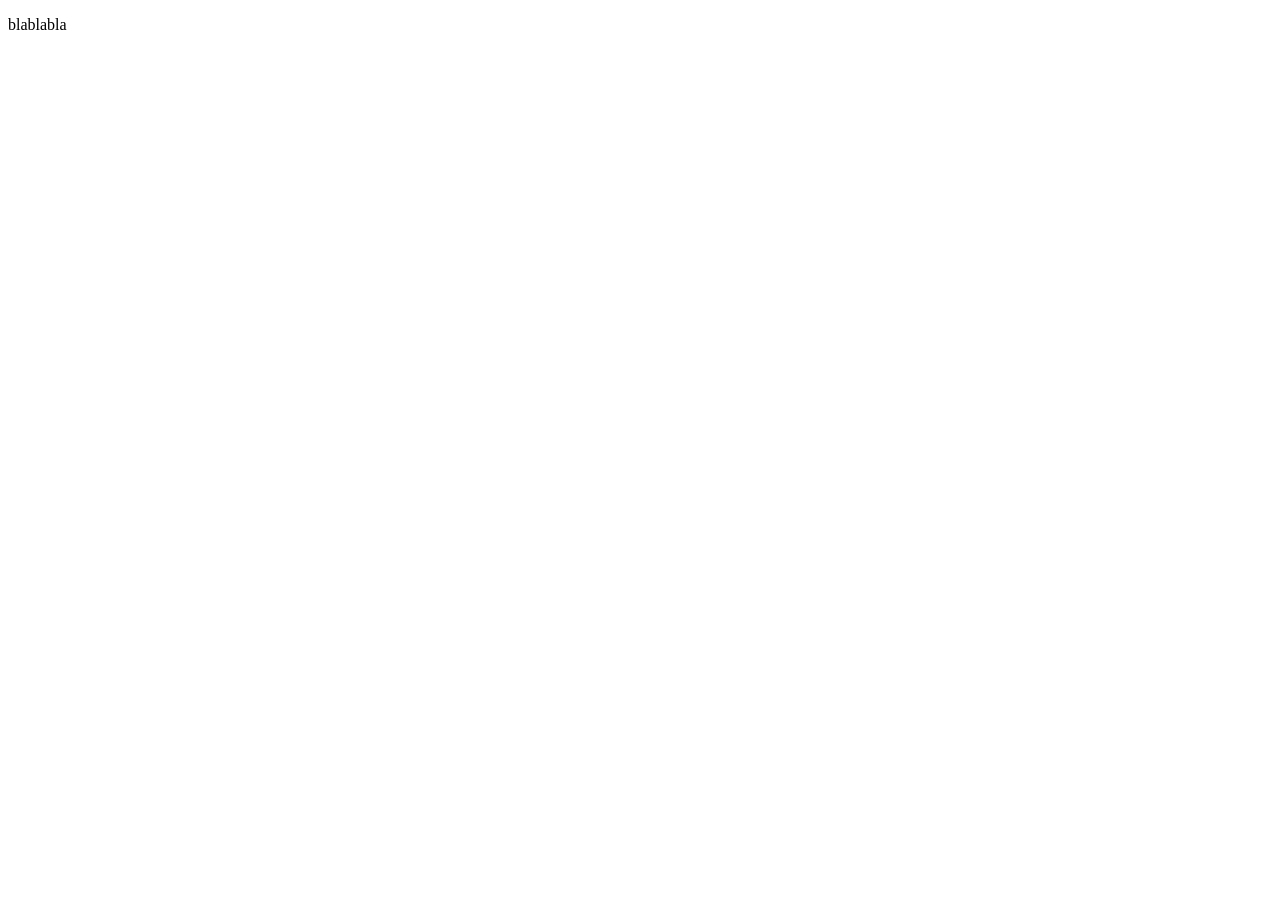
==== index.html @ d9cf4b91 "ajout js" ====
<!DOCTYPE html>
<html lang="en">
<head>
    <meta charset="UTF-8">
    <meta name="viewport" content="width=device-width, initial-scale=1.0">
    <title>Document</title>
    <link rel="stylesheet" href="style.css">
    
</head>
<body>
    <p>blablabla</p>
    <script src="script.js"></script>
</body>
</html>
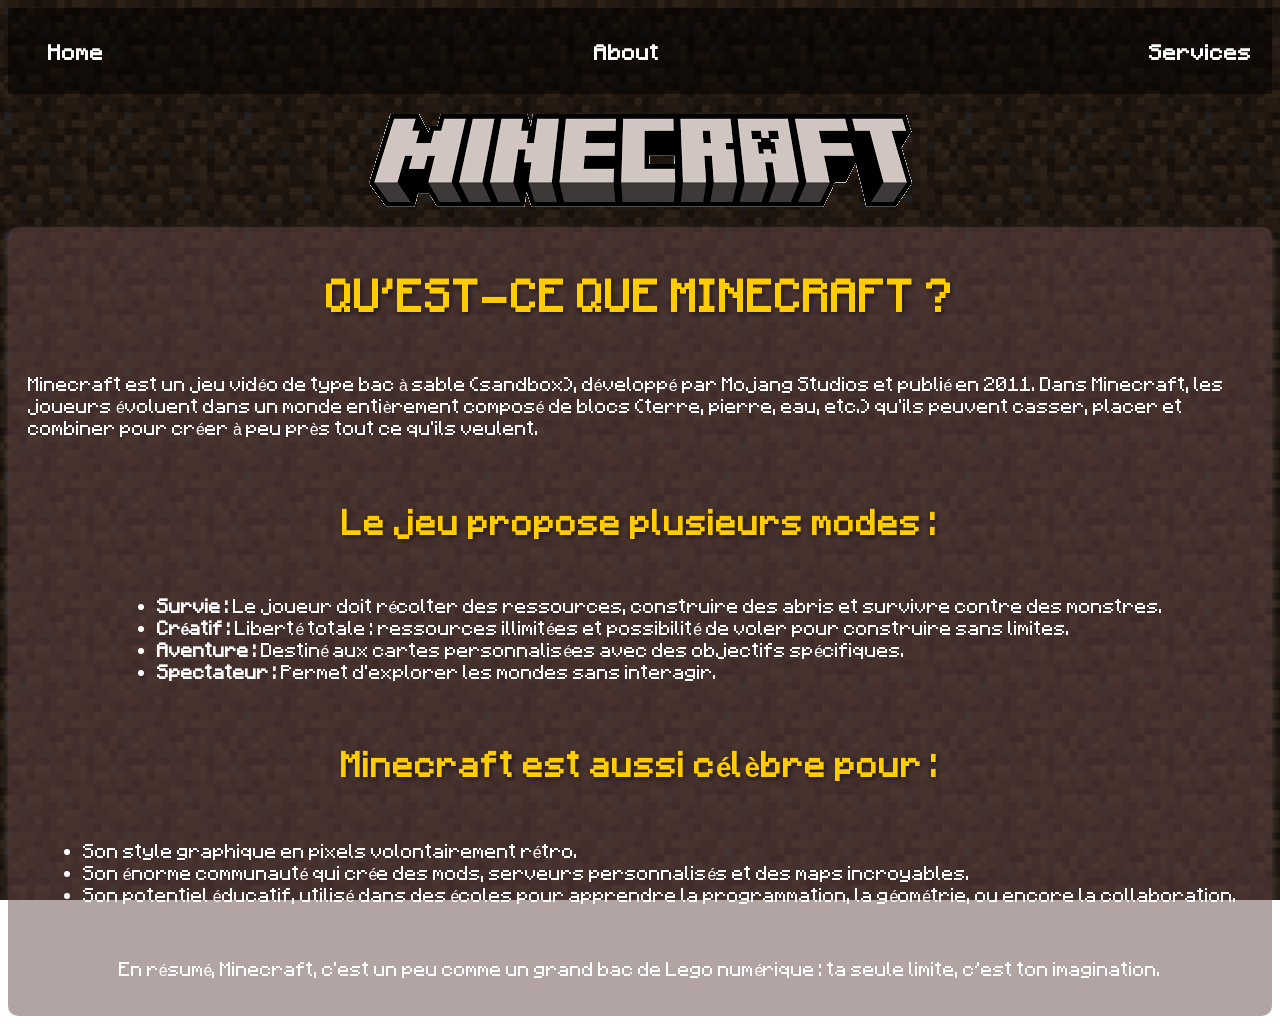
==== commit a2360d5f: "Pending changes exported from your codespace" ====
--- a/index.html
+++ b/index.html
@@ -8,7 +8,39 @@
     
 </head>
 <body>
-    <p>blablabla</p>
     <script src="script.js"></script>
+    <nav id='nav'>
+        <ul id="nav-list">
+            <li><a href="#home">Home</a></li>
+            <li><a href="#about">About</a></li>
+            <li><a href="#services">Services</a></li>
+            <li><a href="#contact">Contact</a></li>
+        </ul>
+        
+    </nav>
+    
 </body>
+<img src="logo.png" alt="Logo" id="logo">
+<div>
+    
+    <h1>Qu’est-ce que Minecraft ?</h1>
+    <p>Minecraft est un jeu vidéo de type bac à sable (sandbox), développé par Mojang Studios et publié en 2011. Dans Minecraft, les joueurs évoluent dans un monde entièrement composé de blocs (terre, pierre, eau, etc.) qu'ils peuvent casser, placer et combiner pour créer à peu près tout ce qu'ils veulent.</p>
+    
+    <h3>Le jeu propose plusieurs modes :</h3>
+    <ul>
+        <li><strong>Survie :</strong> Le joueur doit récolter des ressources, construire des abris et survivre contre des monstres.</li>
+        <li><strong>Créatif :</strong> Liberté totale : ressources illimitées et possibilité de voler pour construire sans limites.</li>
+        <li><strong>Aventure :</strong> Destiné aux cartes personnalisées avec des objectifs spécifiques.</li>
+        <li><strong>Spectateur :</strong> Permet d'explorer les mondes sans interagir.</li>
+    </ul>
+    
+    <h3>Minecraft est aussi célèbre pour :</h3>
+    <ul>
+        <li>Son style graphique en pixels volontairement rétro.</li>
+        <li>Son énorme communauté qui crée des mods, serveurs personnalisés et des maps incroyables.</li>
+        <li>Son potentiel éducatif, utilisé dans des écoles pour apprendre la programmation, la géométrie, ou encore la collaboration.</li>
+    </ul>
+    
+    <p>En résumé, Minecraft, c'est un peu comme un grand bac de Lego numérique : ta seule limite, c’est ton imagination.</p>
+</div>
 </html>
--- a/style.css
+++ b/style.css
@@ -0,0 +1,92 @@
+body {
+    background-image: url('Dirt_background_JE2.png'); /* Définit une image de fond pour le corps de la page */
+    background-size: cover; /* L'image de fond couvre toute la surface */
+    background-repeat: no-repeat; /* Empêche la répétition de l'image de fond */
+    background-attachment: fixed; /* L'image de fond reste fixe lors du défilement */
+    background-position: center; /* Centre l'image de fond */
+    color: #fff; /* Assure que le texte est visible sur un fond sombre */
+    z-index: 1; /* Le texte reste au-dessus des autres éléments avec un z-index inférieur */
+    font-family: 'CustomFont', sans-serif; /* Définit une police personnalisée pour le texte */
+}
+
+@font-face {
+    font-family: 'CustomFont'; /* Déclare une police personnalisée nommée 'CustomFont' */
+    src: url('fonte.woff') format('woff'); /* Spécifie le fichier source de la police */
+}
+
+nav {
+    display: flex; /* Utilise Flexbox pour organiser les éléments de la navigation */
+    flex-direction: row; /* Aligne les éléments de navigation en ligne */
+    justify-content: start; /* Aligne les éléments au début de la ligne */
+    align-items: center; /* Centre les éléments verticalement */
+    top: 0; /* Positionne la barre de navigation en haut */
+    width: 100%; /* La barre de navigation occupe toute la largeur */
+    z-index: 2; /* Assure que la barre de navigation reste au-dessus des autres éléments */
+    background-color: rgba(0, 0, 0, 0.5); /* Définit une couleur de fond sombre avec transparence */
+}
+
+nav a {
+    display: flex; /* Utilise Flexbox pour les liens de navigation */
+    flex-direction: row; /* Aligne le contenu des liens en ligne */
+    color: #fff; /* Définit la couleur du texte des liens en blanc */
+    text-decoration: none; /* Supprime le soulignement des liens */
+    font-size: 18px; /* Définit la taille de la police des liens */
+    font-weight: bold; /* Rend le texte des liens en gras */
+    padding: 12px 10px; /* Ajoute un espacement interne aux liens */
+    transition: color 0.3s ease; /* Ajoute une transition fluide pour le changement de couleur */
+}
+nav a:hover {
+    color: #ffcc00; /* Change la couleur des liens au survol */
+}
+
+#nav-list {
+    display: flex; /* Utilise Flexbox pour organiser les éléments de la liste de navigation */
+    flex-direction: row; /* Aligne les éléments de la liste en ligne */
+    gap: 470px; /* Définit un espacement entre les éléments de la liste */
+    align-items: center; /* Centre les éléments verticalement */
+    padding: 10px 20px; /* Ajoute un espacement interne à la liste */
+    list-style: none; /* Supprime les puces de la liste */
+    margin: 10px 10px; /* Ajoute une marge autour de la liste */
+}
+div {
+    display: flex; /* Utilise Flexbox pour organiser les éléments */
+    flex-wrap: wrap; /* Permet aux éléments de passer à la ligne si nécessaire */
+    justify-content: center; /* Centre les éléments horizontalement */
+    align-items: flex-start; /* Aligne les éléments en haut */
+    gap: 20px; /* Ajoute un espacement entre les éléments */
+    padding: 20px; /* Ajoute un espacement interne au conteneur */
+    margin: 0 auto; /* Centre le conteneur horizontalement */
+    max-width: 1600px; /* Définit une largeur maximale pour le conteneur */
+    background-color: rgb(104, 75, 75, 0.5); /* Ajoute un fond semi-transparent */
+    border-radius: 10px; /* Arrondit les coins du conteneur */
+    box-shadow: 0 4px 8px rgba(255, 255, 255, 0.2); /* Ajoute une ombre au conteneur */
+}
+h1{
+    font-size: 36px; /* Définit la taille de la police des titres */
+    margin-bottom: 20px; /* Ajoute une marge en bas des titres */
+    text-align: center; /* Centre le texte des titres */
+    color: #ffcc00; /* Change la couleur des titres */
+    text-shadow: 2px 2px 4px rgba(0, 0, 0, 0.5); /* Ajoute une ombre au texte des titres */
+    font-family: 'CustomFont', sans-serif; /* Utilise la police personnalisée pour les titres */
+    font-weight: bold; /* Rend le texte des titres en gras */
+    text-transform: uppercase; /* Met le texte en majuscules */
+    letter-spacing: 1px; /* Ajoute un espacement entre les lettres */
+}
+h2, h3{
+    font-size: 28px; /* Définit la taille de la police des titres */
+    margin-bottom: 20px; /* Ajoute une marge en bas des titres */
+    text-align: center; /* Centre le texte des titres */
+    color: #ffcc00; /* Change la couleur des titres */
+    text-shadow: 2px 2px 4px rgba(0, 0, 0, 0.5); /* Ajoute une ombre au texte des titres */
+    font-family: 'CustomFont', sans-serif; /* Utilise la police personnalisée pour les titres */
+    font-weight: bold; /* Rend le texte des titres en gras */
+    letter-spacing: 1px; /* Ajoute un espacement entre les lettres */
+}
+img {
+    display: block; /* Définit l'image comme un bloc pour permettre le centrage */
+    margin-left: auto; /* Centre horizontalement l'image */
+    margin-right: auto; /* Centre horizontalement l'image */
+    margin-top: 20px; /* Ajoute une marge en haut des images */
+    margin-bottom: 20px; /* Ajoute une marge en bas des images */
+    max-width: 100%; /* Limite la largeur des images à 100% de leur conteneur */
+}
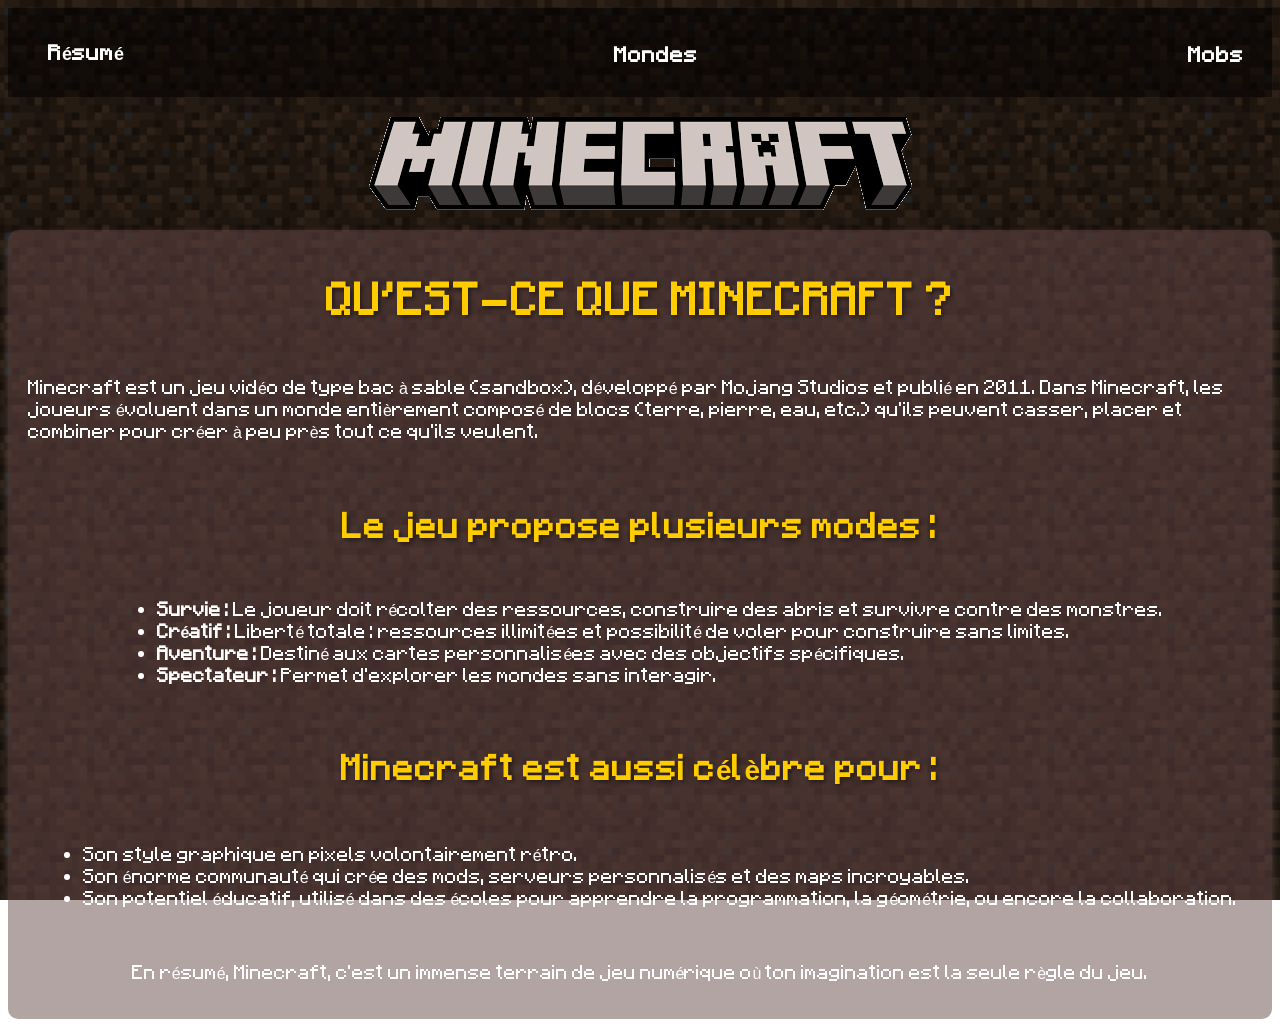
==== commit a7746064: "Ajout de la deuxième page mondes.html et de son css mondes.css git push" ====
--- a/index.html
+++ b/index.html
@@ -11,36 +11,35 @@
     <script src="script.js"></script>
     <nav id='nav'>
         <ul id="nav-list">
-            <li><a href="#home">Home</a></li>
-            <li><a href="#about">About</a></li>
-            <li><a href="#services">Services</a></li>
-            <li><a href="#contact">Contact</a></li>
+            <li><a href="index.html">Résumé</a></li>
+            <li><a href="mondes.html">Mondes</a></li>
+            <li><a href="mobs.html">Mobs</a></li>
+            <li><a href="plus.html">Crédit</a></li>
         </ul>
         
     </nav>
+    <img src="logo.png" alt="Logo" id="logo">
+    <div>
     
+        <h1>Qu’est-ce que Minecraft ?</h1>
+        <p>Minecraft est un jeu vidéo de type bac à sable (sandbox), développé par Mojang Studios et publié en 2011. Dans Minecraft, les joueurs évoluent dans un monde entièrement composé de blocs (terre, pierre, eau, etc.) qu'ils peuvent casser, placer et combiner pour créer à peu près tout ce qu'ils veulent.</p>
+    
+        <h3>Le jeu propose plusieurs modes :</h3>
+        <ul>
+            <li><strong>Survie :</strong> Le joueur doit récolter des ressources, construire des abris et survivre contre des monstres.</li>
+            <li><strong>Créatif :</strong> Liberté totale : ressources illimitées et possibilité de voler pour construire sans limites.</li>
+            <li><strong>Aventure :</strong> Destiné aux cartes personnalisées avec des objectifs spécifiques.</li>
+            <li><strong>Spectateur :</strong> Permet d'explorer les mondes sans interagir.</li>
+        </ul>
+    
+        <h3>Minecraft est aussi célèbre pour :</h3>
+        <ul>
+            <li>Son style graphique en pixels volontairement rétro.</li>
+            <li>Son énorme communauté qui crée des mods, serveurs personnalisés et des maps incroyables.</li>
+            <li>Son potentiel éducatif, utilisé dans des écoles pour apprendre la programmation, la géométrie, ou encore la collaboration.</li>
+        </ul>
+    
+        <p>En résumé, Minecraft, c'est un immense terrain de jeu numérique où ton imagination est la seule règle du jeu.</p>
+</div>
 </body>
-<img src="logo.png" alt="Logo" id="logo">
-<div>
-    
-    <h1>Qu’est-ce que Minecraft ?</h1>
-    <p>Minecraft est un jeu vidéo de type bac à sable (sandbox), développé par Mojang Studios et publié en 2011. Dans Minecraft, les joueurs évoluent dans un monde entièrement composé de blocs (terre, pierre, eau, etc.) qu'ils peuvent casser, placer et combiner pour créer à peu près tout ce qu'ils veulent.</p>
-    
-    <h3>Le jeu propose plusieurs modes :</h3>
-    <ul>
-        <li><strong>Survie :</strong> Le joueur doit récolter des ressources, construire des abris et survivre contre des monstres.</li>
-        <li><strong>Créatif :</strong> Liberté totale : ressources illimitées et possibilité de voler pour construire sans limites.</li>
-        <li><strong>Aventure :</strong> Destiné aux cartes personnalisées avec des objectifs spécifiques.</li>
-        <li><strong>Spectateur :</strong> Permet d'explorer les mondes sans interagir.</li>
-    </ul>
-    
-    <h3>Minecraft est aussi célèbre pour :</h3>
-    <ul>
-        <li>Son style graphique en pixels volontairement rétro.</li>
-        <li>Son énorme communauté qui crée des mods, serveurs personnalisés et des maps incroyables.</li>
-        <li>Son potentiel éducatif, utilisé dans des écoles pour apprendre la programmation, la géométrie, ou encore la collaboration.</li>
-    </ul>
-    
-    <p>En résumé, Minecraft, c'est un peu comme un grand bac de Lego numérique : ta seule limite, c’est ton imagination.</p>
-</div>
 </html>
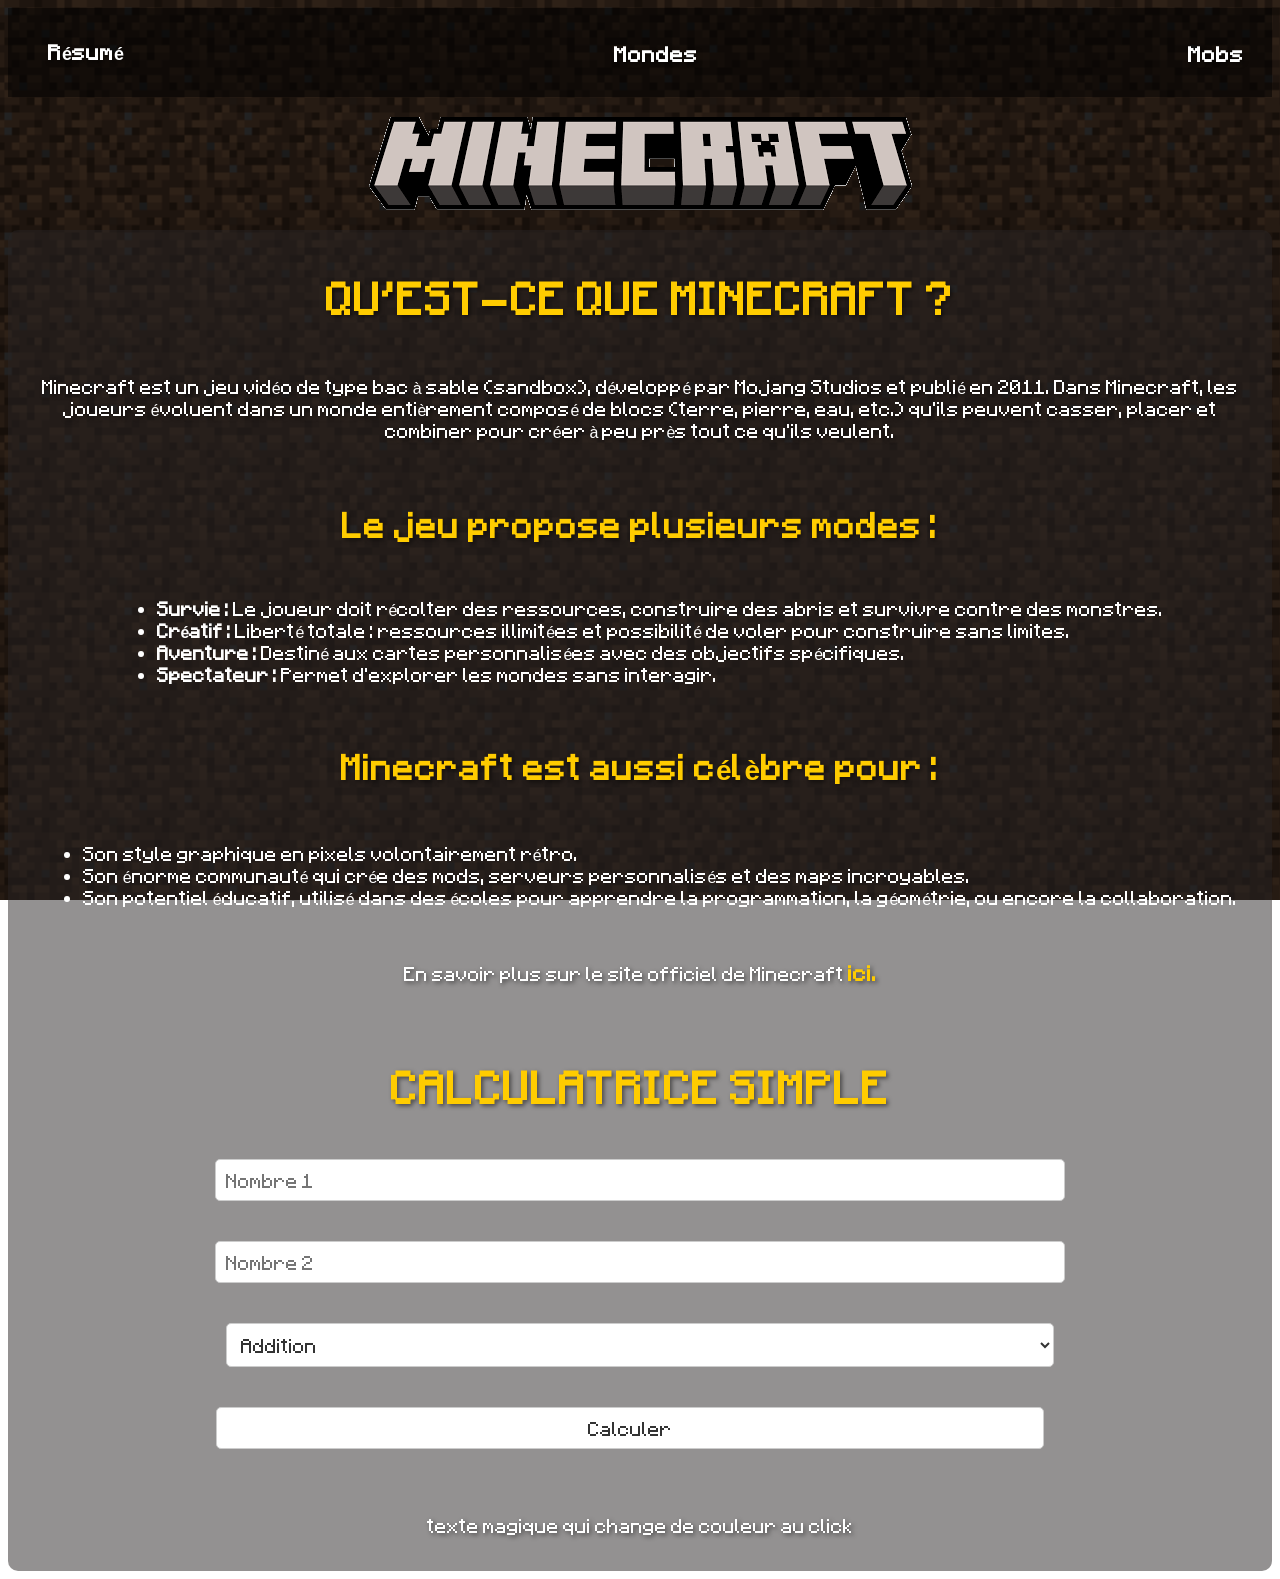
==== commit 4916ed08: "ajout fonctions js et ajout de quelques points du cachier des charges git push" ====
--- a/index.html
+++ b/index.html
@@ -8,7 +8,6 @@
     
 </head>
 <body>
-    <script src="script.js"></script>
     <nav id='nav'>
         <ul id="nav-list">
             <li><a href="index.html">Résumé</a></li>
@@ -38,8 +37,22 @@
             <li>Son énorme communauté qui crée des mods, serveurs personnalisés et des maps incroyables.</li>
             <li>Son potentiel éducatif, utilisé dans des écoles pour apprendre la programmation, la géométrie, ou encore la collaboration.</li>
         </ul>
-    
-        <p>En résumé, Minecraft, c'est un immense terrain de jeu numérique où ton imagination est la seule règle du jeu.</p>
+        <p>En savoir plus sur le site officiel de Minecraft <a id = 'colorText' href="https://www.minecraft.net/fr-fr" target="_blank">ici.</a></p>
+        <div class='divspecial'>
+            <h1>Calculatrice Simple</h1>
+            <input type="number" id="num1" placeholder="Nombre 1">
+            <input type="number" id="num2" placeholder="Nombre 2">
+            <select id="operation">
+                <option value="add">Addition</option>
+                <option value="subtract">Soustraction</option>
+                <option value="multiply">Multiplication</option>
+                <option value="divide">Division</option>
+            </select>
+            <button id="calculate">Calculer</button>
+            <p id="result"></p>
+        </div>
+        <p id='test'>texte magique qui change de couleur au click</p>
 </div>
+<script src="script.js"></script>
 </body>
 </html>
--- a/style.css
+++ b/style.css
@@ -57,9 +57,8 @@
     padding: 20px; /* Ajoute un espacement interne au conteneur */
     margin: 0 auto; /* Centre le conteneur horizontalement */
     max-width: 1600px; /* Définit une largeur maximale pour le conteneur */
-    background-color: rgb(104, 75, 75, 0.5); /* Ajoute un fond semi-transparent */
+    background-color: rgba(41, 37, 37, 0.5); /* Ajoute un fond semi-transparent */
     border-radius: 10px; /* Arrondit les coins du conteneur */
-    box-shadow: 0 4px 8px rgba(255, 255, 255, 0.2); /* Ajoute une ombre au conteneur */
 }
 h1{
     font-size: 36px; /* Définit la taille de la police des titres */
@@ -71,6 +70,7 @@
     font-weight: bold; /* Rend le texte des titres en gras */
     text-transform: uppercase; /* Met le texte en majuscules */
     letter-spacing: 1px; /* Ajoute un espacement entre les lettres */
+    display:block;
 }
 h2, h3{
     font-size: 28px; /* Définit la taille de la police des titres */
@@ -89,4 +89,40 @@
     margin-top: 20px; /* Ajoute une marge en haut des images */
     margin-bottom: 20px; /* Ajoute une marge en bas des images */
     max-width: 100%; /* Limite la largeur des images à 100% de leur conteneur */
+}
+input,select,button{
+    font-family: 'CustomFont', sans-serif; /* Utilise la police personnalisée pour les éléments de formulaire */
+    font-size: 16px; /* Définit la taille de la police des éléments de formulaire */
+    padding: 10px; /* Ajoute un espacement interne aux éléments de formulaire */
+    border-radius: 5px; /* Arrondit les coins des éléments de formulaire */
+    border: 1px solid #ccc; /* Définit une bordure légère autour des éléments de formulaire */
+    background-color: #fff; /* Définit une couleur de fond blanche pour les éléments de formulaire */
+    color: #333; /* Définit une couleur de texte sombre pour les éléments de formulaire */
+    display:block; /* Définit les éléments de formulaire comme des blocs */
+    margin: 10px auto; /* Centre les éléments de formulaire horizontalement */
+    width: 70%; /* Définit une largeur de 80% pour les éléments de formulaire */
+}
+a{
+    color: #ffcc00; /* Définit la couleur des liens */
+    text-decoration: none; /* Supprime le soulignement des liens */
+    font-size: 18px; /* Définit la taille de la police des liens */
+    font-weight: bold; /* Rend le texte des liens en gras */
+}
+a,p{
+    text-align: center; /* Centre le texte des liens et des paragraphes */
+    text-shadow: 2px 2px 4px rgba(0, 0, 0, 0.5); /* Ajoute une ombre au texte */
+    font-family: 'CustomFont', sans-serif; /* Utilise la police personnalisée pour les liens et les paragraphes */
+}
+.divspecial{
+    display: flex; /* Utilise Flexbox pour organiser les éléments */
+    flex-wrap: wrap; /* Permet aux éléments de passer à la ligne si nécessaire */
+    justify-content: center; /* Centre les éléments horizontalement */
+    align-items: flex-start; /* Aligne les éléments en haut */
+    gap: 20px; /* Ajoute un espacement entre les éléments */
+    padding: 20px; /* Ajoute un espacement interne au conteneur */
+    margin: 0 auto; /* Centre le conteneur horizontalement */
+    max-width: 1600px; /* Définit une largeur maximale pour le conteneur */
+    background-color: transparent; /* Supprime le fond */
+    box-shadow: none; /* Supprime l'ombre */
+    border-radius: 0; /* Supprime les coins arrondis */
 }
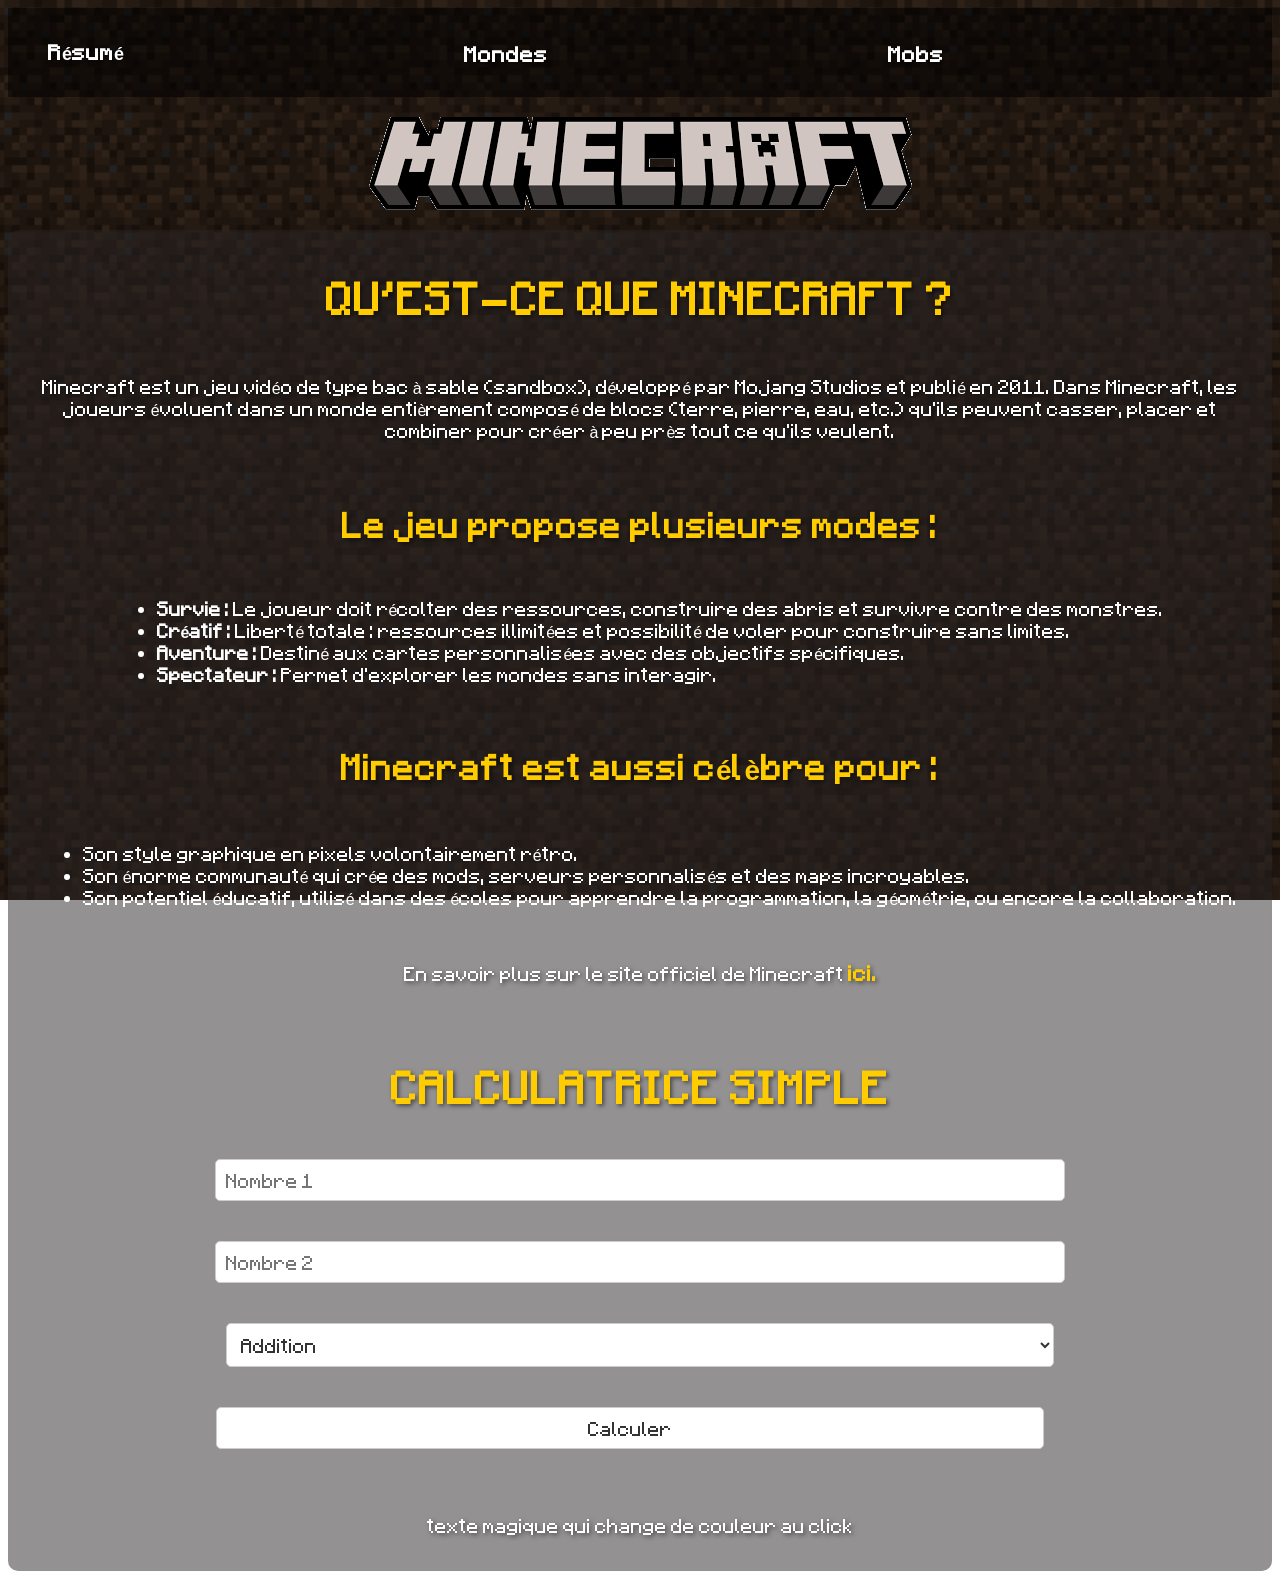
==== commit 8be4055c: "Sigmaaaaaaaaaaa finito" ====
--- a/index.html
+++ b/index.html
@@ -1,5 +1,5 @@
 <!DOCTYPE html>
-<html lang="en">
+<html lang="fr">
 <head>
     <meta charset="UTF-8">
     <meta name="viewport" content="width=device-width, initial-scale=1.0">
@@ -13,7 +13,7 @@
             <li><a href="index.html">Résumé</a></li>
             <li><a href="mondes.html">Mondes</a></li>
             <li><a href="mobs.html">Mobs</a></li>
-            <li><a href="plus.html">Crédit</a></li>
+            <li><a href="plus.html">Structures</a></li>
         </ul>
         
     </nav>
--- a/style.css
+++ b/style.css
@@ -42,8 +42,8 @@
 #nav-list {
     display: flex; /* Utilise Flexbox pour organiser les éléments de la liste de navigation */
     flex-direction: row; /* Aligne les éléments de la liste en ligne */
-    gap: 470px; /* Définit un espacement entre les éléments de la liste */
     align-items: center; /* Centre les éléments verticalement */
+    gap: 320px; /* Définit un espacement entre les éléments de la liste */
     padding: 10px 20px; /* Ajoute un espacement interne à la liste */
     list-style: none; /* Supprime les puces de la liste */
     margin: 10px 10px; /* Ajoute une marge autour de la liste */
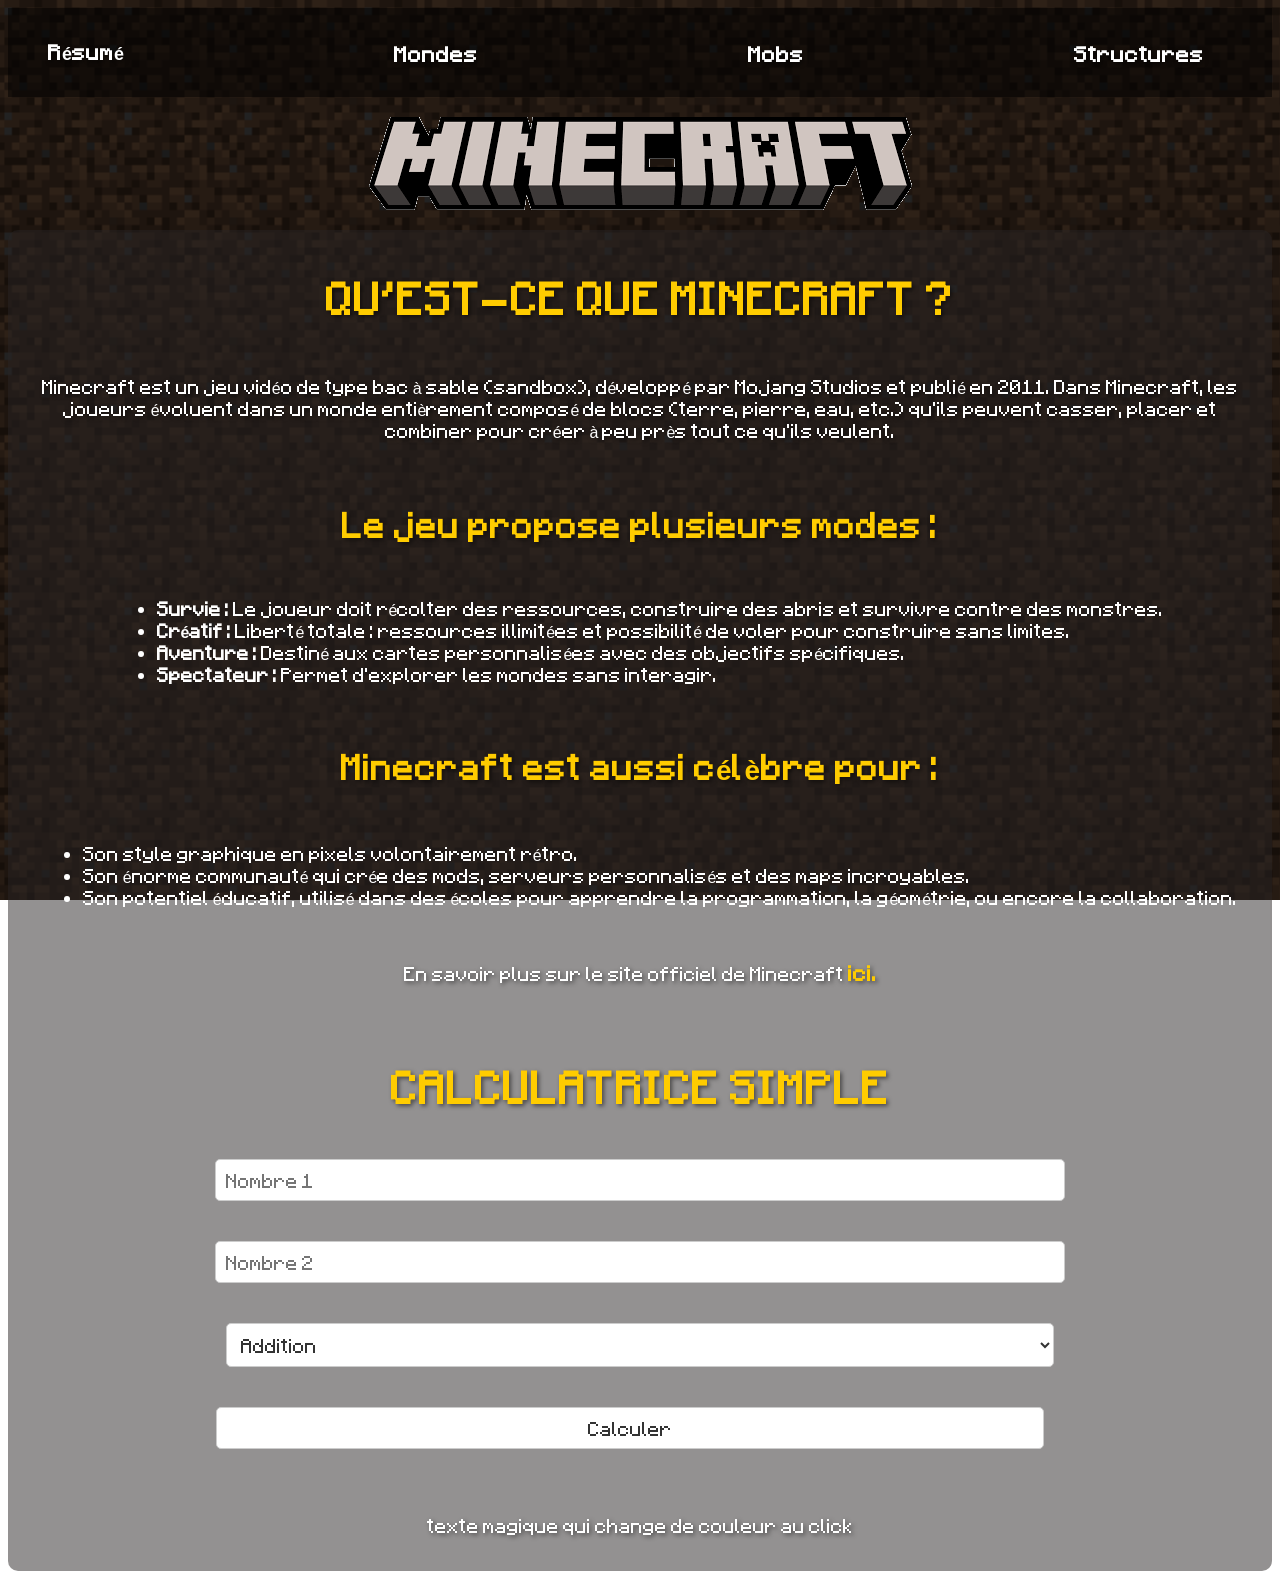
==== commit 6a3a3b9f: "Modifications Git push" ====
--- a/index.html
+++ b/index.html
@@ -13,7 +13,9 @@
             <li><a href="index.html">Résumé</a></li>
             <li><a href="mondes.html">Mondes</a></li>
             <li><a href="mobs.html">Mobs</a></li>
-            <li><a href="plus.html">Structures</a></li>
+            <li><a href="structures.html">Structures</a></li>
+            <li><a href="blocs.html">Blocs</a></li>
+            <li><a href="survie.html">Survie</a></li>
         </ul>
         
     </nav>
--- a/style.css
+++ b/style.css
@@ -43,7 +43,7 @@
     display: flex; /* Utilise Flexbox pour organiser les éléments de la liste de navigation */
     flex-direction: row; /* Aligne les éléments de la liste en ligne */
     align-items: center; /* Centre les éléments verticalement */
-    gap: 320px; /* Définit un espacement entre les éléments de la liste */
+    gap: 250px; /* Définit un espacement entre les éléments de la liste */
     padding: 10px 20px; /* Ajoute un espacement interne à la liste */
     list-style: none; /* Supprime les puces de la liste */
     margin: 10px 10px; /* Ajoute une marge autour de la liste */
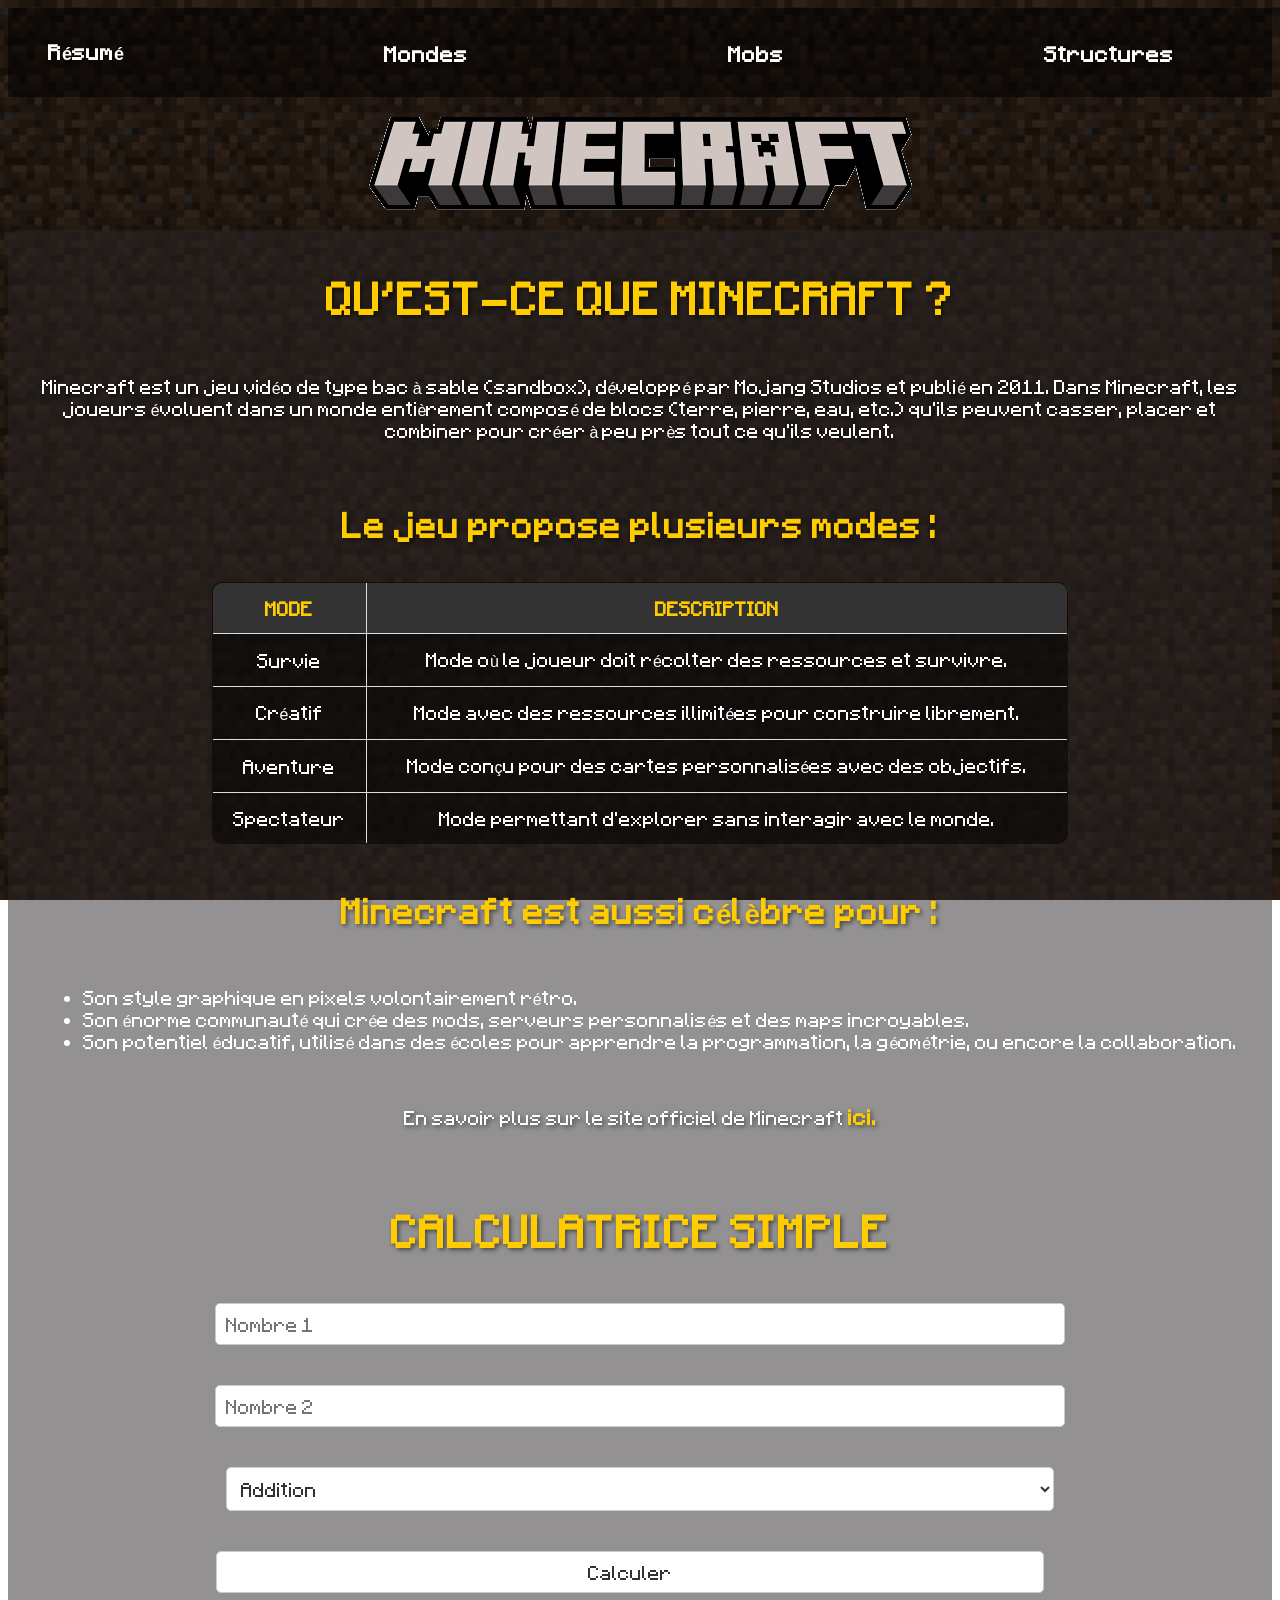
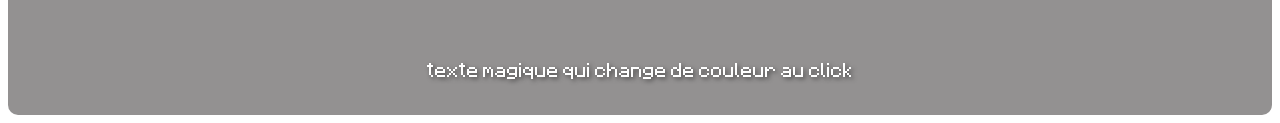
==== commit eb482c6f: "prout git push" ====
--- a/index.html
+++ b/index.html
@@ -4,7 +4,7 @@
     <meta charset="UTF-8">
     <meta name="viewport" content="width=device-width, initial-scale=1.0">
     <title>Document</title>
-    <link rel="stylesheet" href="style.css">
+    <link rel="stylesheet" href="index.css">
     
 </head>
 <body>
@@ -25,15 +25,35 @@
         <h1>Qu’est-ce que Minecraft ?</h1>
         <p>Minecraft est un jeu vidéo de type bac à sable (sandbox), développé par Mojang Studios et publié en 2011. Dans Minecraft, les joueurs évoluent dans un monde entièrement composé de blocs (terre, pierre, eau, etc.) qu'ils peuvent casser, placer et combiner pour créer à peu près tout ce qu'ils veulent.</p>
     
-        <h3>Le jeu propose plusieurs modes :</h3>
-        <ul>
-            <li><strong>Survie :</strong> Le joueur doit récolter des ressources, construire des abris et survivre contre des monstres.</li>
-            <li><strong>Créatif :</strong> Liberté totale : ressources illimitées et possibilité de voler pour construire sans limites.</li>
-            <li><strong>Aventure :</strong> Destiné aux cartes personnalisées avec des objectifs spécifiques.</li>
-            <li><strong>Spectateur :</strong> Permet d'explorer les mondes sans interagir.</li>
-        </ul>
+        <h3 name="sympathique">Le jeu propose plusieurs modes :</h3>
+            <table border="1">
+                <thead>
+                    <tr>
+                        <th>Mode</th>
+                        <th>Description</th>
+                    </tr>
+                </thead>
+                <tbody>
+                    <tr>
+                        <td>Survie</td>
+                        <td>Mode où le joueur doit récolter des ressources et survivre.</td>
+                    </tr>
+                    <tr>
+                        <td>Créatif</td>
+                        <td>Mode avec des ressources illimitées pour construire librement.</td>
+                    </tr>
+                    <tr>
+                        <td>Aventure</td>
+                        <td>Mode conçu pour des cartes personnalisées avec des objectifs.</td>
+                    </tr>
+                    <tr>
+                        <td>Spectateur</td>
+                        <td>Mode permettant d'explorer sans interagir avec le monde.</td>
+                    </tr>
+                </tbody>
+            </table>
     
-        <h3>Minecraft est aussi célèbre pour :</h3>
+        <h3 name="sympathique">Minecraft est aussi célèbre pour :</h3>
         <ul>
             <li>Son style graphique en pixels volontairement rétro.</li>
             <li>Son énorme communauté qui crée des mods, serveurs personnalisés et des maps incroyables.</li>
@@ -54,7 +74,8 @@
             <p id="result"></p>
         </div>
         <p id='test'>texte magique qui change de couleur au click</p>
-</div>
+
+    </div>
 <script src="script.js"></script>
 </body>
 </html>
--- a/index.css
+++ b/index.css
@@ -0,0 +1,160 @@
+body {
+    background-image: url('Dirt_background_JE2.png'); /* Définit une image de fond pour le corps de la page */
+    background-size: cover; /* L'image de fond couvre toute la surface */
+    background-repeat: no-repeat; /* Empêche la répétition de l'image de fond */
+    background-attachment: fixed; /* L'image de fond reste fixe lors du défilement */
+    background-position: center; /* Centre l'image de fond */
+    color: #fff; /* Assure que le texte est visible sur un fond sombre */
+    z-index: 1; /* Le texte reste au-dessus des autres éléments avec un z-index inférieur */
+    font-family: 'CustomFont', sans-serif; /* Définit une police personnalisée pour le texte */
+}
+
+@font-face {
+    font-family: 'CustomFont'; /* Déclare une police personnalisée nommée 'CustomFont' */
+    src: url('fonte.woff') format('woff'); /* Spécifie le fichier source de la police */
+}
+
+nav {
+    display: flex; /* Utilise Flexbox pour organiser les éléments de la navigation */
+    flex-direction: row; /* Aligne les éléments de navigation en ligne */
+    justify-content: start; /* Aligne les éléments au début de la ligne */
+    align-items: center; /* Centre les éléments verticalement */
+    top: 0; /* Positionne la barre de navigation en haut */
+    width: 100%; /* La barre de navigation occupe toute la largeur */
+    z-index: 2; /* Assure que la barre de navigation reste au-dessus des autres éléments */
+    background-color: rgba(0, 0, 0, 0.5); /* Définit une couleur de fond sombre avec transparence */
+}
+
+nav a {
+    display: flex; /* Utilise Flexbox pour les liens de navigation */
+    flex-direction: row; /* Aligne le contenu des liens en ligne */
+    color: #fff; /* Définit la couleur du texte des liens en blanc */
+    text-decoration: none; /* Supprime le soulignement des liens */
+    font-size: 18px; /* Définit la taille de la police des liens */
+    font-weight: bold; /* Rend le texte des liens en gras */
+    padding: 12px 10px; /* Ajoute un espacement interne aux liens */
+    transition: color 0.3s ease; /* Ajoute une transition fluide pour le changement de couleur */
+}
+nav a:hover {
+    color: #ffcc00; /* Change la couleur des liens au survol */
+}
+
+#nav-list {
+    display: flex; /* Utilise Flexbox pour organiser les éléments de la liste de navigation */
+    flex-direction: row; /* Aligne les éléments de la liste en ligne */
+    align-items: center; /* Centre les éléments verticalement */
+    gap: 240px; /* Définit un espacement entre les éléments de la liste */
+    padding: 10px 20px; /* Ajoute un espacement interne à la liste */
+    list-style: none; /* Supprime les puces de la liste */
+    margin: 10px 10px; /* Ajoute une marge autour de la liste */
+}
+div {
+    display: flex; /* Utilise Flexbox pour organiser les éléments */
+    flex-wrap: wrap; /* Permet aux éléments de passer à la ligne si nécessaire */
+    justify-content: center; /* Centre les éléments horizontalement */
+    align-items: flex-start; /* Aligne les éléments en haut */
+    gap: 20px; /* Ajoute un espacement entre les éléments */
+    padding: 20px; /* Ajoute un espacement interne au conteneur */
+    margin: 0 auto; /* Centre le conteneur horizontalement */
+    max-width: 1600px; /* Définit une largeur maximale pour le conteneur */
+    background-color: rgba(41, 37, 37, 0.5); /* Ajoute un fond semi-transparent */
+    border-radius: 10px; /* Arrondit les coins du conteneur */
+}
+h1{
+    font-size: 36px; /* Définit la taille de la police des titres */
+    margin-bottom: 20px; /* Ajoute une marge en bas des titres */
+    text-align: center; /* Centre le texte des titres */
+    color: #ffcc00; /* Change la couleur des titres */
+    text-shadow: 2px 2px 4px rgba(0, 0, 0, 0.5); /* Ajoute une ombre au texte des titres */
+    font-family: 'CustomFont', sans-serif; /* Utilise la police personnalisée pour les titres */
+    font-weight: bold; /* Rend le texte des titres en gras */
+    text-transform: uppercase; /* Met le texte en majuscules */
+    letter-spacing: 1px; /* Ajoute un espacement entre les lettres */
+    display:block;
+}
+h2, h3{
+    font-size: 28px; /* Définit la taille de la police des titres */
+    margin-bottom: 20px; /* Ajoute une marge en bas des titres */
+    text-align: center; /* Centre le texte des titres */
+    color: #ffcc00; /* Change la couleur des titres */
+    text-shadow: 2px 2px 4px rgba(0, 0, 0, 0.5); /* Ajoute une ombre au texte des titres */
+    font-family: 'CustomFont', sans-serif; /* Utilise la police personnalisée pour les titres */
+    font-weight: bold; /* Rend le texte des titres en gras */
+    letter-spacing: 1px; /* Ajoute un espacement entre les lettres */
+}
+img {
+    display: block; /* Définit l'image comme un bloc pour permettre le centrage */
+    margin-left: auto; /* Centre horizontalement l'image */
+    margin-right: auto; /* Centre horizontalement l'image */
+    margin-top: 20px; /* Ajoute une marge en haut des images */
+    margin-bottom: 20px; /* Ajoute une marge en bas des images */
+    max-width: 100%; /* Limite la largeur des images à 100% de leur conteneur */
+}
+input,select,button{
+    font-family: 'CustomFont', sans-serif; /* Utilise la police personnalisée pour les éléments de formulaire */
+    font-size: 16px; /* Définit la taille de la police des éléments de formulaire */
+    padding: 10px; /* Ajoute un espacement interne aux éléments de formulaire */
+    border-radius: 5px; /* Arrondit les coins des éléments de formulaire */
+    border: 1px solid #ccc; /* Définit une bordure légère autour des éléments de formulaire */
+    background-color: #fff; /* Définit une couleur de fond blanche pour les éléments de formulaire */
+    color: #333; /* Définit une couleur de texte sombre pour les éléments de formulaire */
+    display:block; /* Définit les éléments de formulaire comme des blocs */
+    margin: 10px auto; /* Centre les éléments de formulaire horizontalement */
+    width: 70%; /* Définit une largeur de 80% pour les éléments de formulaire */
+}
+a{
+    color: #ffcc00; /* Définit la couleur des liens */
+    text-decoration: none; /* Supprime le soulignement des liens */
+    font-size: 18px; /* Définit la taille de la police des liens */
+    font-weight: bold; /* Rend le texte des liens en gras */
+}
+a,p{
+    text-align: center; /* Centre le texte des liens et des paragraphes */
+    text-shadow: 2px 2px 4px rgba(0, 0, 0, 0.5); /* Ajoute une ombre au texte */
+    font-family: 'CustomFont', sans-serif; /* Utilise la police personnalisée pour les liens et les paragraphes */
+}
+.divspecial{
+    display: flex; /* Utilise Flexbox pour organiser les éléments */
+    flex-wrap: wrap; /* Permet aux éléments de passer à la ligne si nécessaire */
+    justify-content: center; /* Centre les éléments horizontalement */
+    align-items: flex-start; /* Aligne les éléments en haut */
+    gap: 20px; /* Ajoute un espacement entre les éléments */
+    padding: 20px; /* Ajoute un espacement interne au conteneur */
+    margin: 0 auto; /* Centre le conteneur horizontalement */
+    max-width: 1600px; /* Définit une largeur maximale pour le conteneur */
+    background-color: transparent; /* Supprime le fond */
+    box-shadow: none; /* Supprime l'ombre */
+    border-radius: 0; /* Supprime les coins arrondis */
+}
+strong{
+    color: #ffcc00; /* Change la couleur du texte en gras */
+    text-shadow: 2px 2px 4px rgba(0, 0, 0, 0.5); /* Ajoute une ombre au texte en gras */
+    font-family: 'CustomFont', sans-serif; /* Utilise la police personnalisée pour le texte en gras */
+    font-weight: bold; /* Rend le texte en gras */
+}
+table {
+    width: 70%; /* Le tableau occupe 70% de la largeur disponible */
+    border-collapse: collapse; /* Fusionne les bordures adjacentes */
+    font-family: 'CustomFont', sans-serif; /* Utilise la police personnalisée */
+    background-color: rgba(0, 0, 0, 0.5); /* Ajoute un fond semi-transparent */
+    color: #fff; /* Définit la couleur du texte */
+    text-align: center; /* Centre le texte dans les cellules */
+    border-radius: 10px; /* Arrondit les coins du tableau */
+    overflow: hidden; /* Assure que les coins arrondis s'appliquent */
+}
+
+table th, table td {
+    padding: 15px; /* Ajoute un espacement interne aux cellules */
+    border: 1px solid #ddd; /* Ajoute une bordure légère aux cellules */
+}
+
+table th {
+    background-color: #333; /* Définit une couleur de fond pour les en-têtes */
+    color: #ffcc00; /* Change la couleur du texte des en-têtes */
+    text-transform: uppercase; /* Met le texte des en-têtes en majuscules */
+    font-weight: bold; /* Rend le texte des en-têtes en gras */
+}
+
+table tr:hover {
+    background-color: rgba(255, 204, 0, 0.2); /* Change la couleur de fond au survol */
+}
